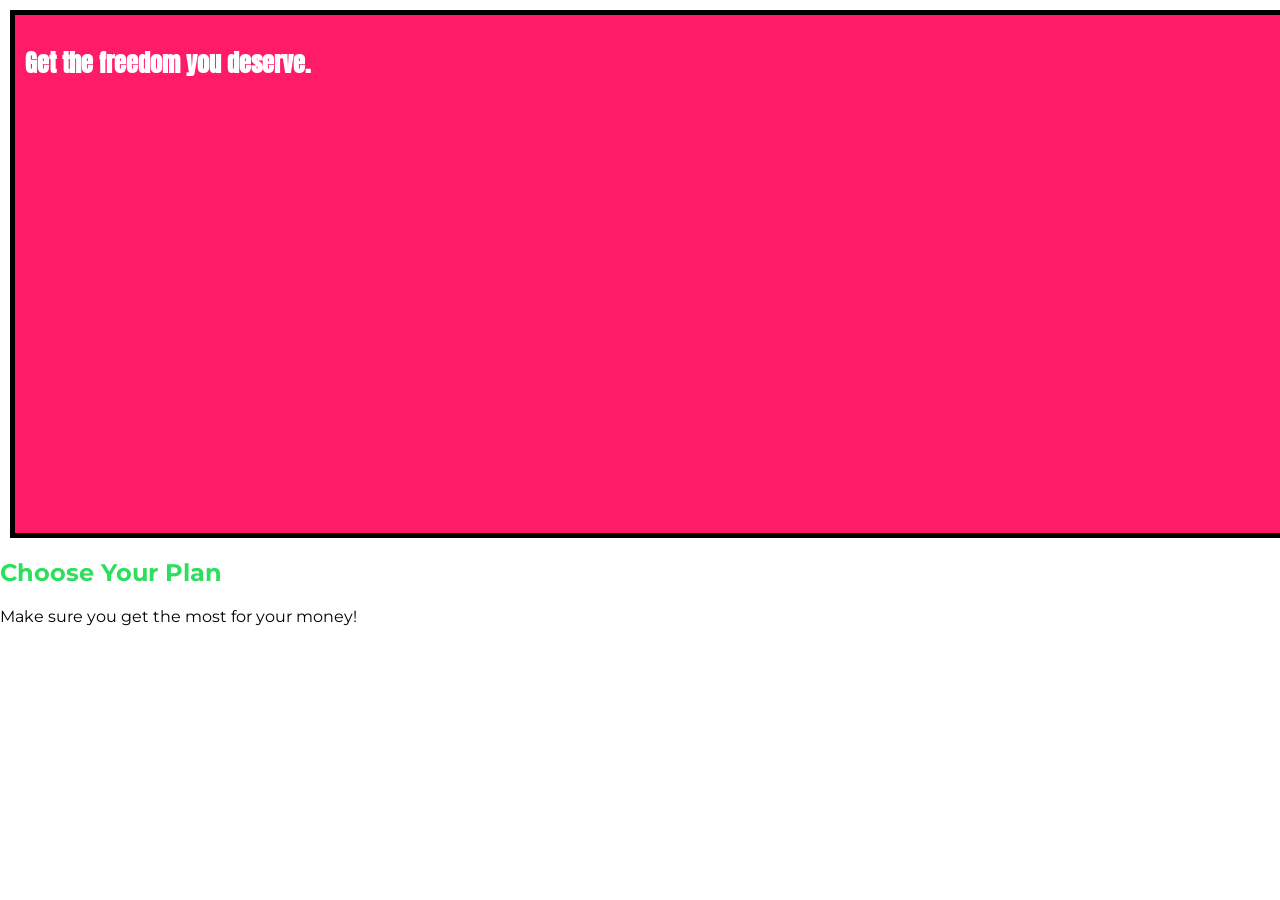
==== diving-deeper/index.html @ b925662a "Changes in to body margin" ====
<!DOCTYPE html>
<html lang="en">

<head>
    <meta charset="UTF-8">
    <meta http-equiv="X-UA-Compatible" content="ie=edge">
    <title>uHost</title>
    <link rel="shortcut icon" href="favicon.png">
    <link href="https://fonts.googleapis.com/css?family=Anton" rel="stylesheet">
    <link href="https://fonts.googleapis.com/css?family=Montserrat:400,700" rel="stylesheet">
    <link rel="stylesheet" href="main.css">
</head>

<body>
    <main>
        <section id="product-overview">
            <h1>Get the freedom you deserve.</h1>
        </section>
        <section id="plans">
            <h1 class="section-title">Choose Your Plan</h1>
            <p>Make sure you get the most for your money!</p>
        </section>
    </main>
</body>

</html>
---- diving-deeper/main.css ----
* {
    box-sizing: border-box;
}

body {
    font-family: 'Montserrat', sans-serif;
    margin: 0;
}

#product-overview {
    background: #ff1b68;
    width: 100%;
    height: 528px;
    padding: 10px;
    border: 5px solid black;
    margin: 10px;
    
}

.section-title {
    color: #2ddf5c;
}

#product-overview h1 {
    color: white;
    font-family: 'Anton', sans-serif;
}

/* h1 {
    font-family: sans-serif;
} */
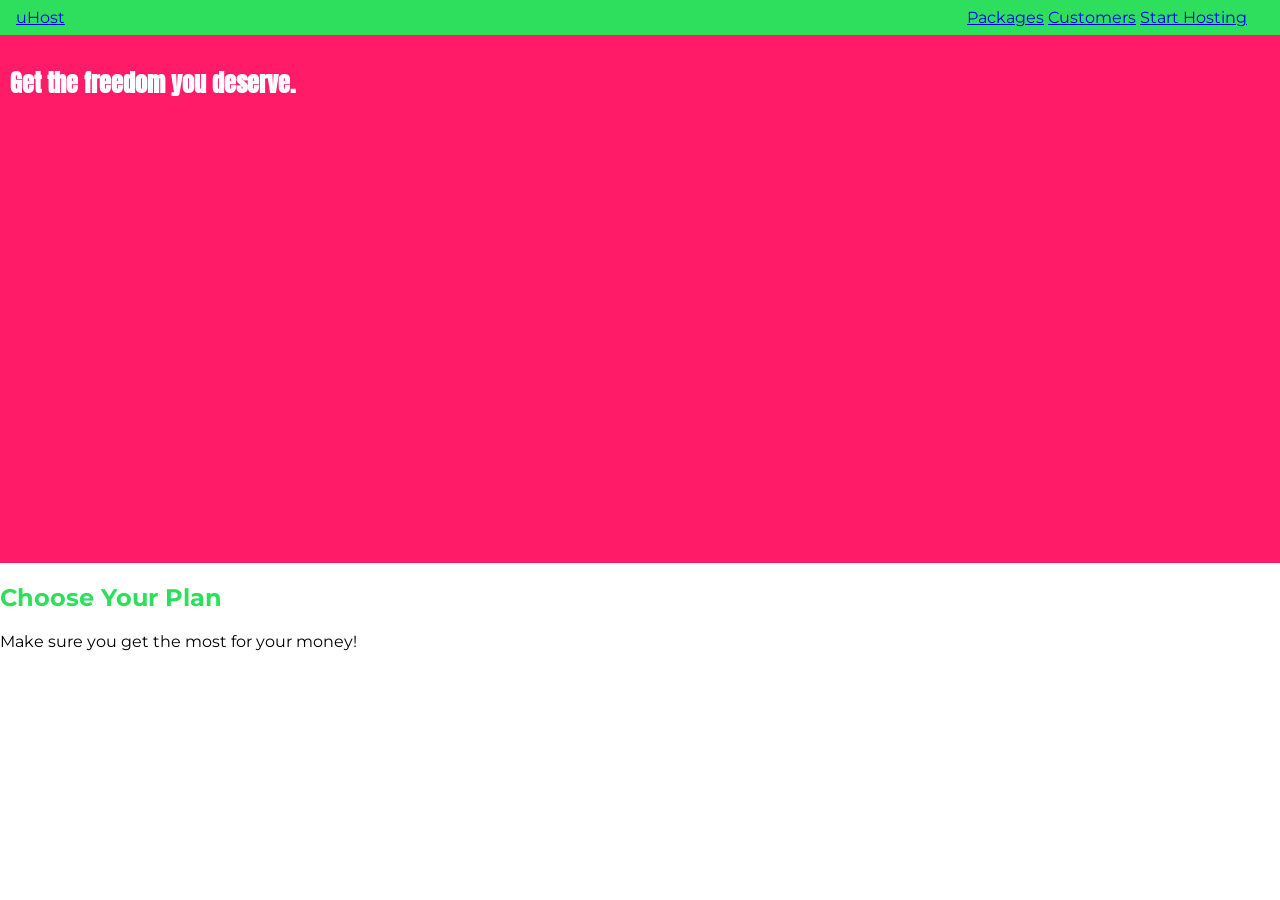
==== commit 5acd6557: "header changes" ====
--- a/diving-deeper/index.html
+++ b/diving-deeper/index.html
@@ -12,6 +12,20 @@
 </head>
 
 <body>
+    <header class="main-header">
+        <div>
+            <a href="index.html">
+                uHost
+            </a>
+        </div>
+        <nav class="main-nav">
+            <ul class="main-nav__items">
+                <li class="main-nav__item"><a href="packages/index.html">Packages</a></li>
+                <li class="main-nav__item"><a href="cutomers/index.html">Customers</a></li>
+                <li class="main-nav__item"><a href="start-hosting/index.html">Start Hosting</a></li>
+            </ul>
+        </nav>
+    </header>
     <main>
         <section id="product-overview">
             <h1>Get the freedom you deserve.</h1>
--- a/diving-deeper/main.css
+++ b/diving-deeper/main.css
@@ -11,12 +11,28 @@
     background: #ff1b68;
     width: 100%;
     height: 528px;
-    padding: 10px;
-    border: 5px solid black;
-    margin: 10px;
-    
+    padding: 10px;  
 }
 
+.main-nav__item{
+    display: inline-block;
+}
+
+.main-header > div {
+    display: inline-block;
+}
+
+.main-nav {
+   display: inline-block;
+   text-align: right;
+   width: calc(100% - 70px);
+}
+
+.main-nav__items{
+    padding: 0;
+    margin: 0;
+    list-style: none;
+}
 .section-title {
     color: #2ddf5c;
 }
@@ -28,4 +44,11 @@
 
 /* h1 {
     font-family: sans-serif;
-} */+} */
+
+.main-header{
+    width: 100%;
+    background: #2ddf5c;
+    padding: 8px 16px;
+}
+
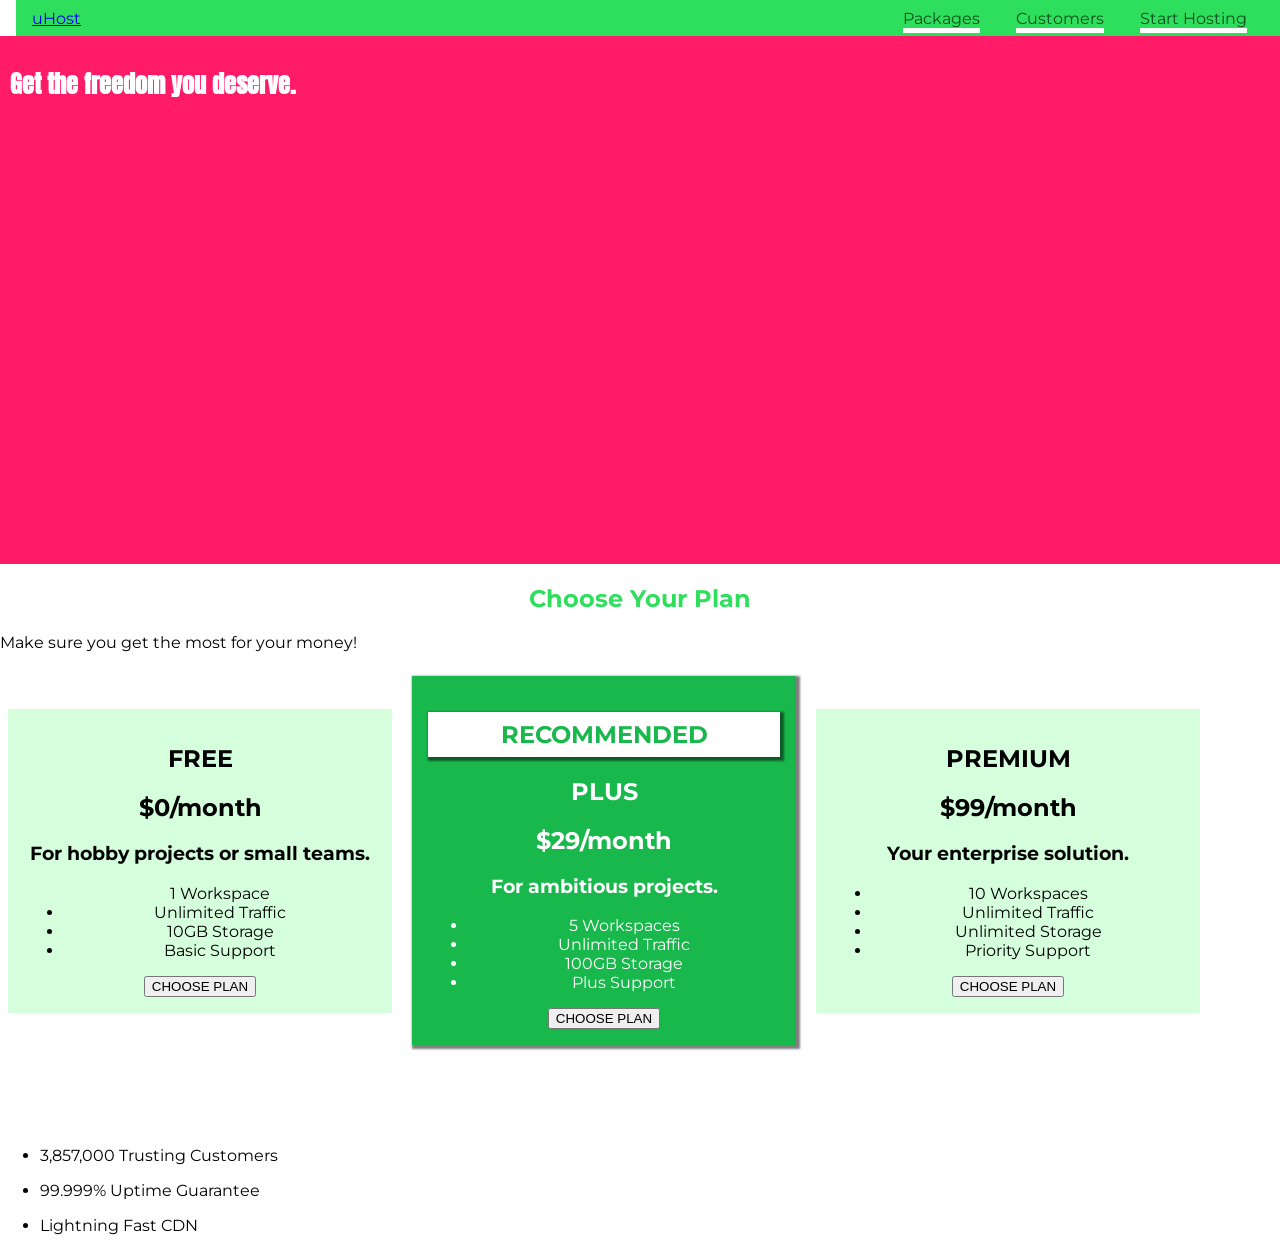
==== commit 540cbc28: "header changes" ====
--- a/diving-deeper/index.html
+++ b/diving-deeper/index.html
@@ -12,7 +12,7 @@
 </head>
 
 <body>
-    <header class="main-header">
+    <header class="main-header" class="main-header__brand">
         <div>
             <a href="index.html">
                 uHost
@@ -34,7 +34,73 @@
             <h1 class="section-title">Choose Your Plan</h1>
             <p>Make sure you get the most for your money!</p>
         </section>
+                <div>
+                <article class="plan">
+                    <h1>FREE</h1>
+                    <h2>$0/month</h2>
+                    <h3>For hobby projects or small teams.</h3>
+                    <ul class="plan__features"
+                        <li>1 Workspace</li>
+                        <li>Unlimited Traffic</li>
+                        <li>10GB Storage</li>
+                        <li>Basic Support</li>
+                    </ul>
+                    <div>
+                        <button>CHOOSE PLAN</button>
+                    </div>
+                </article>
+                <article class="plan plan--highlighted">
+                    <h1 class="plan__annotation">RECOMMENDED</h1>
+                    <h1>PLUS</h1>
+                    <h2>$29/month</h2>
+                    <h3>For ambitious projects.</h3>
+                    <ul>
+                        <li>5 Workspaces</li>
+                        <li>Unlimited Traffic</li>
+                        <li>100GB Storage</li>
+                        <li>Plus Support</li>
+                    </ul>
+                    <div>
+                        <button>CHOOSE PLAN</button>
+                    </div>
+                </article>
+                <article class="plan">
+                    <h1>PREMIUM</h1>
+                    <h2>$99/month</h2>
+                    <h3>Your enterprise solution.</h3>
+                    <ul>
+                        <li>10 Workspaces</li>
+                        <li>Unlimited Traffic</li>
+                        <li>Unlimited Storage</li>
+                        <li>Priority Support</li>
+                    </ul>
+                    <div>
+                        <button>CHOOSE PLAN</button>
+                    </div>
+                </article>
+            </div>
+                <section id="key-features">
+            <h1 class="section-title">Many Good Reasons to Stick Around</h1>
+            <ul>
+                <li>
+                    <div>
+                    </div>
+                    <p>3,857,000 Trusting Customers</p>
+                </li>
+                <li>
+                    <div>
+
+                    </div>
+                    <p>99.999% Uptime Guarantee</p>
+                </li>
+                <li>
+                    <div>
+
+                    </div>
+                    <p>Lightning Fast CDN</p>
+                </li>
+            </ul>
+        </section>
     </main>
 </body>
-
 </html>
--- a/diving-deeper/main.css
+++ b/diving-deeper/main.css
@@ -16,18 +16,62 @@
 
 .main-nav__item{
     display: inline-block;
+    margin: 0 16px;
 }
 
 .main-header > div {
     display: inline-block;
+    vertical-align: middle;
 }
 
 .main-nav {
    display: inline-block;
    text-align: right;
    width: calc(100% - 70px);
+   vertical-align: middle;
 }
 
+.main-header__brand{
+  color:#0e4f1f;
+  text-decoration: none;
+  font-weight: bold;
+  font-size: 22px;    
+}
+
+.plan{
+    background: #d5ffdc;
+    text-align: center;
+    padding: 16px;
+    margin: 8px;
+    display: inline-block;
+    width: 30%;
+    vertical-align: middle;
+}
+
+.plan--highlighted{
+    background: #19b84c;
+    color:white;
+    box-shadow: 2px 2px 2px 2px rgba(0,0,0,0.5);
+}
+
+.plan__annotation{
+    background: white;
+    color: #19b84c;
+    padding: 8px;
+    box-shadow: 2px 2px 2px 2px rgba(0,0,0,0.5);
+    
+}
+
+#key-feature{
+    background: #ff1b68;
+    margin-top: 80px;
+    padding: 16px;
+}
+
+#key-features .section-title{
+    color:white;
+    margin: 32px;
+}
 .main-nav__items{
     padding: 0;
     margin: 0;
@@ -35,6 +79,7 @@
 }
 .section-title {
     color: #2ddf5c;
+    text-align: center;
 }
 
 #product-overview h1 {
@@ -50,5 +95,16 @@
     width: 100%;
     background: #2ddf5c;
     padding: 8px 16px;
+    margin: 0 16px;
 }
 
+.main-nav__item a {
+  text-decoration:none;
+  color: #0e4f1f;
+  border-bottom: 5px solid white;
+}
+
+.main-nav__item a:hover {
+  color: white;
+
+}
